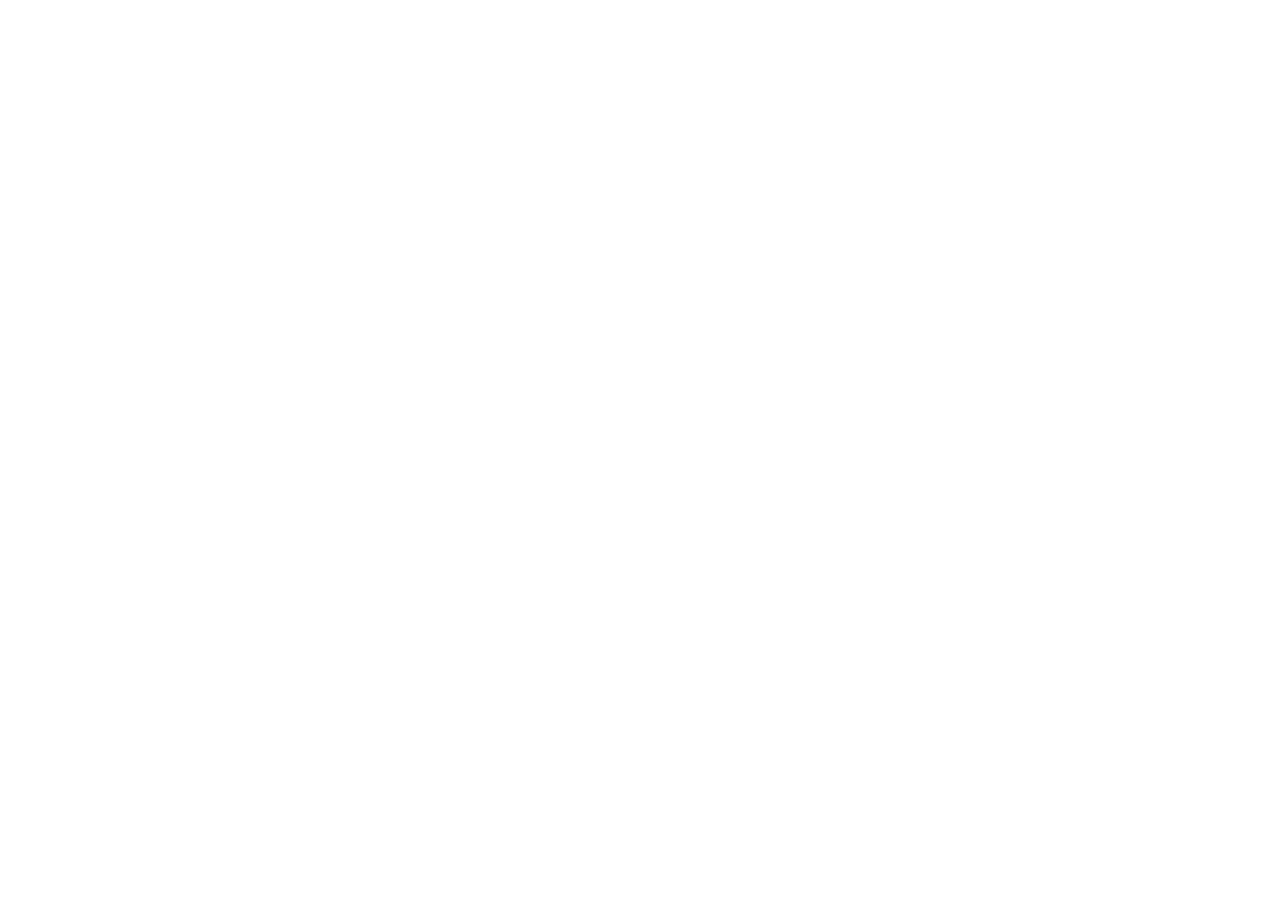
==== index.html @ 68311e2a "Initial commit" ====
<!DOCTYPE html>
<html lang="en">
<head>
  <meta charset="UTF-8">
  <meta name="viewport" content="width=device-width, initial-scale=1.0">
  <meta http-equiv="X-UA-Compatible" content="ie=edge">
  <link rel="stylesheet" href="css/index.css">
  <title>Home</title>
</head>
<body>
  
</body>
</html>
---- css/index.css ----
* {
  margin: 0;
  padding: 0;
  outline: 0;
  background: none;
  border: none;
}

*,
* ::before,
* ::after {
  -webkit-box-sizing: border-box;
          box-sizing: border-box;
}

body {
  color: #3fc208;
}
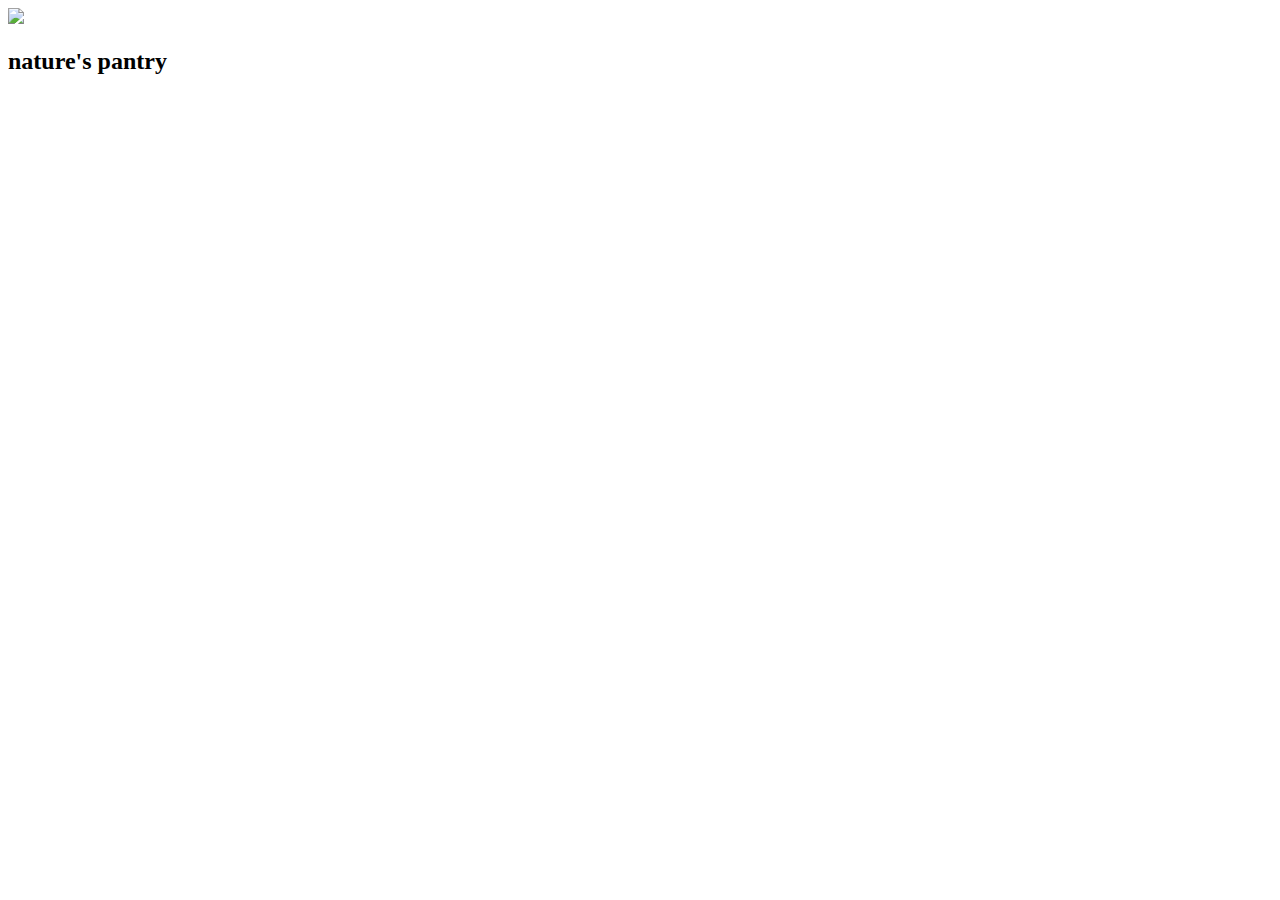
==== commit 66b04ba6: "Add nav and logo for mobile" ====
--- a/index.html
+++ b/index.html
@@ -4,10 +4,20 @@
   <meta charset="UTF-8">
   <meta name="viewport" content="width=device-width, initial-scale=1.0">
   <meta http-equiv="X-UA-Compatible" content="ie=edge">
-  <link rel="stylesheet" href="css/index.css">
+  <link rel="stylesheet" href="css/index.min.css">
+  <link rel="shortcut icon" href="assets/images/logo.png" type="image/x-icon">
   <title>Home</title>
 </head>
 <body>
-  
+  <div class="mobile-nav">
+    <div class="burger-wrapper">
+      <div class="burger-line"></div>
+    </div>
+  </div>
+
+  <div class="logo-wrapper">
+    <img src="assets/images/logo.png">
+    <h2>nature's pantry</h2>
+  </div>
 </body>
 </html>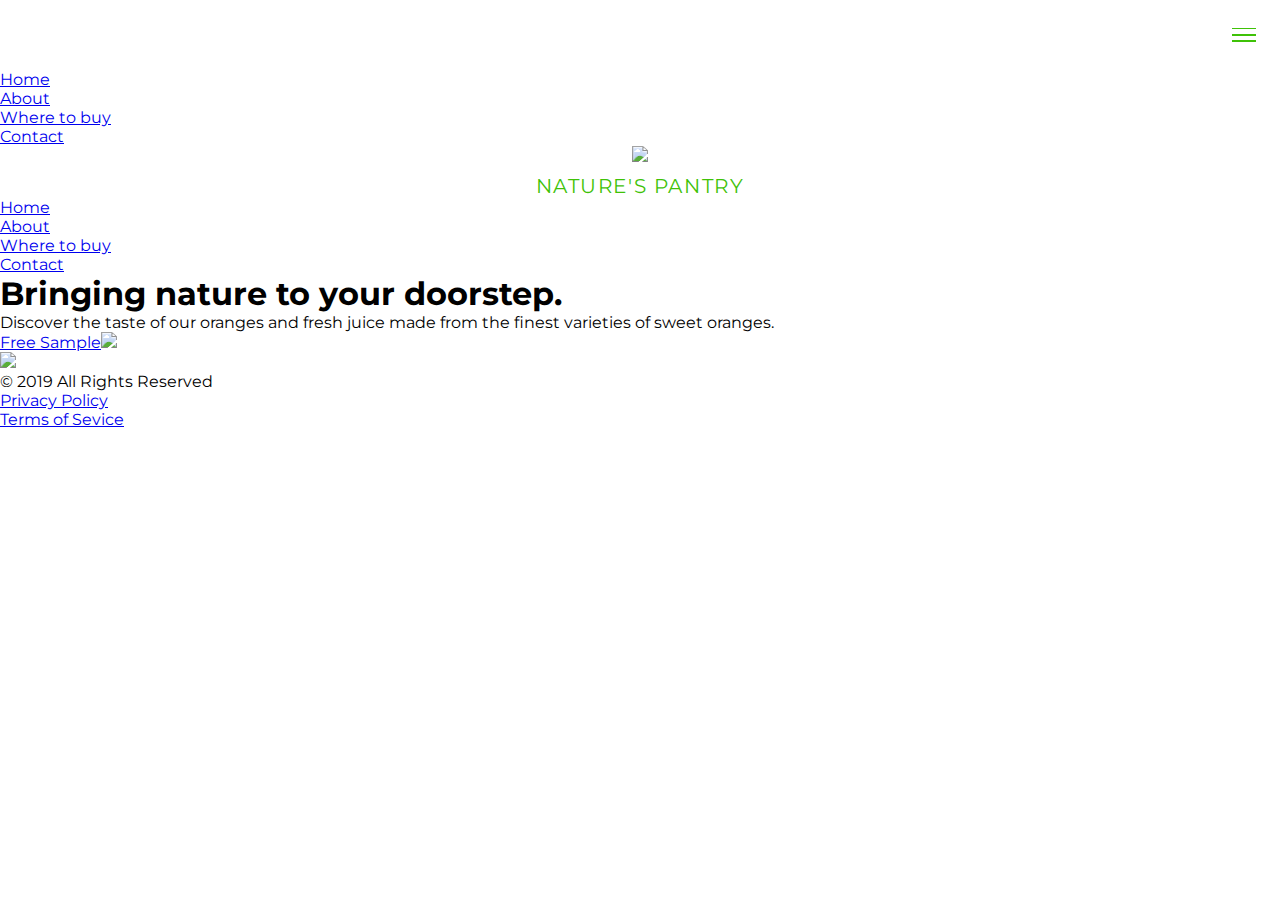
==== commit c2a9e3a6: "Add mobile nav, desktop nav, content and footer" ====
--- a/index.html
+++ b/index.html
@@ -9,15 +9,57 @@
   <title>Home</title>
 </head>
 <body>
-  <div class="mobile-nav">
-    <div class="burger-wrapper">
-      <div class="burger-line"></div>
+  <div class="page-content">
+    <div class="mobile-nav">
+      <div class="burger-wrapper">
+        <div class="burger-line"></div>
+      </div>
+    </div>
+
+    <div class="mobile-nav-menu">
+      <ul>
+        <li><a href="#">Home</a></li>
+        <li><a href="#">About</a></li>
+        <li><a href="#">Where to buy</a></li>
+        <li><a href="#">Contact</a></li>
+      </ul>
+    </div>
+    
+    <div class="logo-wrapper">
+      <img src="assets/images/logo.png">
+      <h2>nature's pantry</h2>
+    </div>
+    
+      <div class="desktop-nav">
+          <ul>
+              <li><a href="#" class="active">Home</a></li>
+              <li><a href="#">About</a></li>
+              <li><a href="#">Where to buy</a></li>
+              <li><a href="#">Contact</a></li>
+            </ul>
+      </div>
+    
+    <div class="main-wrapper">
+      <div class="intro">
+        <h1>Bringing nature to your doorstep.</h1>
+        <p>Discover the taste of our oranges and fresh juice made from the finest varieties of sweet oranges.</p>
+        <a href="#" class="btn">Free Sample<img src="assets/images/arrow.png"></a>
+      </div>
+
+      <div class="image-wrapper">
+        <img src="assets/images/home.jpg">
+      </div>
     </div>
   </div>
-
-  <div class="logo-wrapper">
-    <img src="assets/images/logo.png">
-    <h2>nature's pantry</h2>
-  </div>
+    
+    <div class="footer">
+      <ul>
+        <li>&copy; 2019 All Rights Reserved</li>
+        <li><a href="#">Privacy Policy</a></li>
+        <li><a href="#">Terms of Sevice</a></li>
+      </ul>
+    </div>
+    
+  <script src="js/mobile_nav.js"></script>
 </body>
 </html>--- a/css/index.min.css
+++ b/css/index.min.css
@@ -0,0 +1 @@
+@import url("https://fonts.googleapis.com/css?family=Montserrat:300,400,600");*{margin:0;padding:0;outline:0;background:none;border:none;-webkit-tap-highlight-color:transparent}*,* ::before,* ::after{-webkit-box-sizing:border-box;box-sizing:border-box}.mobile-nav{width:100%;padding:1.5rem;display:-webkit-box;display:-ms-flexbox;display:flex;-webkit-box-pack:end;-ms-flex-pack:end;justify-content:flex-end;-webkit-box-align:center;-ms-flex-align:center;align-items:center}.mobile-nav .burger-wrapper{display:inline-block;padding:10px 0;cursor:pointer}.mobile-nav .burger-wrapper .burger-line{width:1.5rem;height:0.1rem;background-color:#3fc208}.mobile-nav .burger-wrapper .burger-line::before,.mobile-nav .burger-wrapper .burger-line::after{content:'';position:absolute;width:1.5rem;height:0.1rem;background-color:#3fc208;display:block}.mobile-nav .burger-wrapper .burger-line::before{margin:-0.4rem 0}.mobile-nav .burger-wrapper .burger-line::after{margin:0.4rem 0}.logo-wrapper{width:100%;text-align:center}.logo-wrapper img{width:2.5rem}.logo-wrapper h2{margin-top:0.5rem;color:#3fc208;text-transform:uppercase;font-weight:400;font-size:1.25rem;letter-spacing:0.1rem}html,body{width:100%;height:100%}body{font-family:"Montserrat",arial,sans-serif}
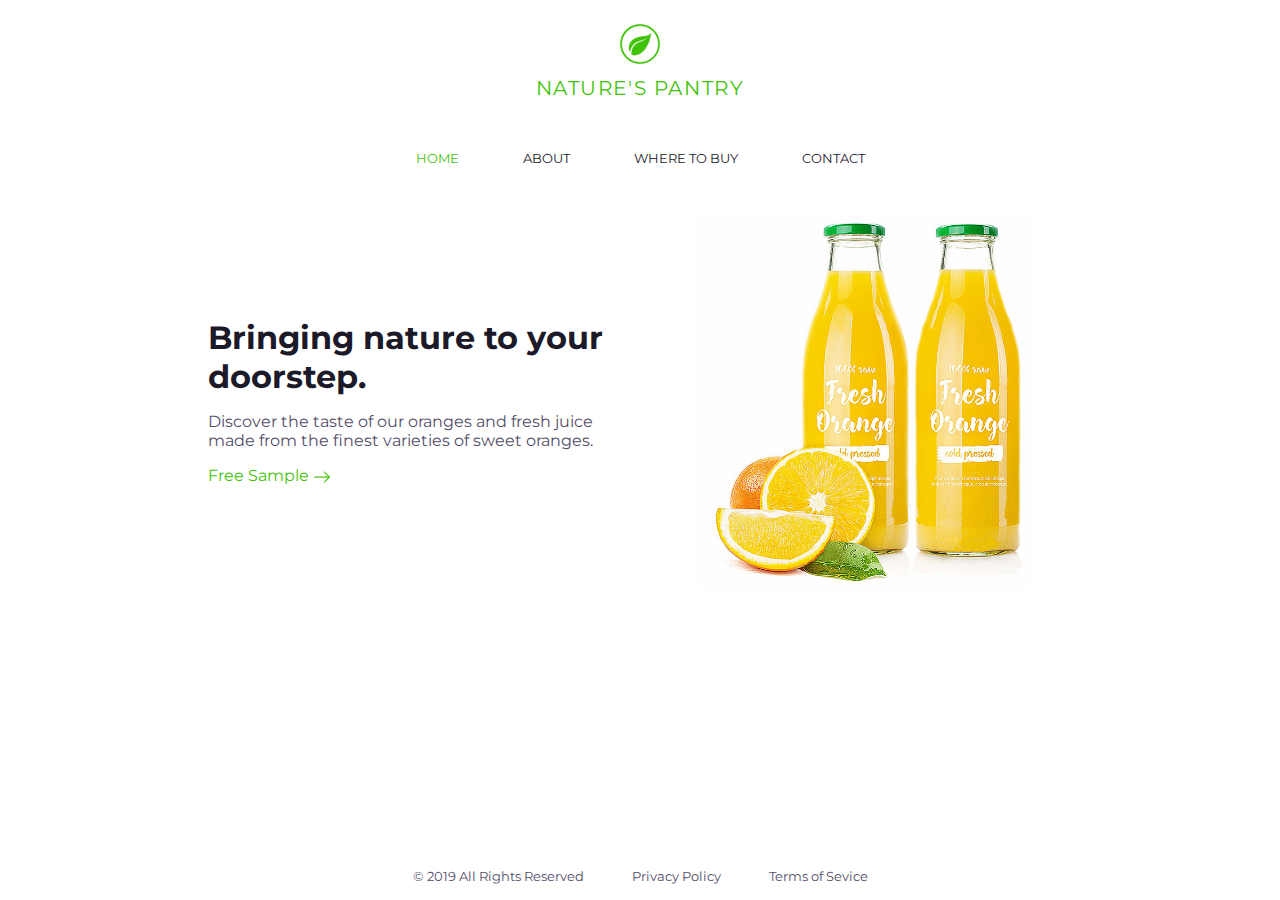
==== commit 7451ad74: "Add id to body for smooth scroll, make burger-wrapper an a tag" ====
--- a/index.html
+++ b/index.html
@@ -8,12 +8,12 @@
   <link rel="shortcut icon" href="assets/images/logo.png" type="image/x-icon">
   <title>Home</title>
 </head>
-<body>
+<body id="top">
   <div class="page-content">
     <div class="mobile-nav">
-      <div class="burger-wrapper">
+      <a href="#top" class="burger-wrapper">
         <div class="burger-line"></div>
-      </div>
+      </a>
     </div>
 
     <div class="mobile-nav-menu">
--- a/css/index.min.css
+++ b/css/index.min.css
@@ -1 +1 @@
-@import url("https://fonts.googleapis.com/css?family=Montserrat:300,400,600");*{margin:0;padding:0;outline:0;background:none;border:none;-webkit-tap-highlight-color:transparent}*,* ::before,* ::after{-webkit-box-sizing:border-box;box-sizing:border-box}.mobile-nav{width:100%;padding:1.5rem;display:-webkit-box;display:-ms-flexbox;display:flex;-webkit-box-pack:end;-ms-flex-pack:end;justify-content:flex-end;-webkit-box-align:center;-ms-flex-align:center;align-items:center}.mobile-nav .burger-wrapper{display:inline-block;padding:10px 0;cursor:pointer}.mobile-nav .burger-wrapper .burger-line{width:1.5rem;height:0.1rem;background-color:#3fc208}.mobile-nav .burger-wrapper .burger-line::before,.mobile-nav .burger-wrapper .burger-line::after{content:'';position:absolute;width:1.5rem;height:0.1rem;background-color:#3fc208;display:block}.mobile-nav .burger-wrapper .burger-line::before{margin:-0.4rem 0}.mobile-nav .burger-wrapper .burger-line::after{margin:0.4rem 0}.logo-wrapper{width:100%;text-align:center}.logo-wrapper img{width:2.5rem}.logo-wrapper h2{margin-top:0.5rem;color:#3fc208;text-transform:uppercase;font-weight:400;font-size:1.25rem;letter-spacing:0.1rem}html,body{width:100%;height:100%}body{font-family:"Montserrat",arial,sans-serif}
+@import url("https://fonts.googleapis.com/css?family=Montserrat:300,400,700");*{margin:0;padding:0;outline:0;background:none;border:none;-webkit-tap-highlight-color:transparent}*,* ::before,* ::after{-webkit-box-sizing:border-box;box-sizing:border-box}html,body{width:100%;height:100vh}.mobile-nav{width:100%;padding-top:1.5rem;padding-right:1.5rem;display:-webkit-box;display:-ms-flexbox;display:flex;-webkit-box-pack:end;-ms-flex-pack:end;justify-content:flex-end;-webkit-box-align:center;-ms-flex-align:center;align-items:center}@media (min-width: 700px){.mobile-nav{display:none}}.burger-wrapper{display:inline-block;padding:10px 0;cursor:pointer;z-index:999}.burger-wrapper .burger-line{width:1.5rem;height:0.1rem;background-color:#3fc208;-webkit-transform:rotate(0);transform:rotate(0);-webkit-transition:-webkit-transform 250ms ease-out;transition:-webkit-transform 250ms ease-out;transition:transform 250ms ease-out;transition:transform 250ms ease-out, -webkit-transform 250ms ease-out}.burger-wrapper .burger-line::before,.burger-wrapper .burger-line::after{content:'';position:absolute;width:1.5rem;height:0.1rem;background-color:#3fc208;-webkit-transform:rotate(0);transform:rotate(0);-webkit-transition:margin-top 250ms ease-out 250ms, -webkit-transform 250ms ease-out;transition:margin-top 250ms ease-out 250ms, -webkit-transform 250ms ease-out;transition:margin-top 250ms ease-out 250ms, transform 250ms ease-out;transition:margin-top 250ms ease-out 250ms, transform 250ms ease-out, -webkit-transform 250ms ease-out}.burger-wrapper .burger-line::before{margin-top:-0.4rem}.burger-wrapper .burger-line::after{margin-top:0.4rem}.mobile-nav-menu{position:fixed;left:0;top:0;width:100%;height:100vh;background-color:#fff;z-index:1;opacity:0;pointer-events:none;-webkit-transition:opacity 250ms linear;transition:opacity 250ms linear}.mobile-nav-menu ul{list-style-type:none;display:-webkit-box;display:-ms-flexbox;display:flex;-webkit-box-orient:vertical;-webkit-box-direction:normal;-ms-flex-direction:column;flex-direction:column;-webkit-box-pack:center;-ms-flex-pack:center;justify-content:center;height:100%}.mobile-nav-menu li{display:block;text-align:center;-webkit-transform:translateX(15px);transform:translateX(15px);opacity:0}.mobile-nav-menu li:not(:last-child){margin-bottom:3rem}.mobile-nav-menu a{text-decoration:none;color:#3fc208;font-size:1rem}body.no-scroll{overflow:hidden}.burger-wrapper.nav-open .burger-line{-webkit-transform:rotate(45deg);transform:rotate(45deg);-webkit-transition:-webkit-transform 250ms ease-out 250ms;transition:-webkit-transform 250ms ease-out 250ms;transition:transform 250ms ease-out 250ms;transition:transform 250ms ease-out 250ms, -webkit-transform 250ms ease-out 250ms}.burger-wrapper.nav-open .burger-line::before,.burger-wrapper.nav-open .burger-line::after{margin-top:0;-webkit-transform:rotate(90deg);transform:rotate(90deg);-webkit-transition:margin-top 250ms ease-out, -webkit-transform 250ms ease-out 250ms;transition:margin-top 250ms ease-out, -webkit-transform 250ms ease-out 250ms;transition:margin-top 250ms ease-out, transform 250ms ease-out 250ms;transition:margin-top 250ms ease-out, transform 250ms ease-out 250ms, -webkit-transform 250ms ease-out 250ms}.mobile-nav-menu.nav-open{opacity:1;pointer-events:all}.mobile-nav-menu.nav-open li{-webkit-transform:translateX(0);transform:translateX(0);opacity:1}.mobile-nav-menu.nav-open li:nth-child(1){-webkit-transition:opacity 100ms linear 250ms, -webkit-transform 200ms ease-out 250ms;transition:opacity 100ms linear 250ms, -webkit-transform 200ms ease-out 250ms;transition:transform 200ms ease-out 250ms, opacity 100ms linear 250ms;transition:transform 200ms ease-out 250ms, opacity 100ms linear 250ms, -webkit-transform 200ms ease-out 250ms}.mobile-nav-menu.nav-open li:nth-child(2){-webkit-transition:opacity 100ms linear 400ms, -webkit-transform 200ms ease-out 400ms;transition:opacity 100ms linear 400ms, -webkit-transform 200ms ease-out 400ms;transition:transform 200ms ease-out 400ms, opacity 100ms linear 400ms;transition:transform 200ms ease-out 400ms, opacity 100ms linear 400ms, -webkit-transform 200ms ease-out 400ms}.mobile-nav-menu.nav-open li:nth-child(3){-webkit-transition:opacity 100ms linear 550ms, -webkit-transform 200ms ease-out 550ms;transition:opacity 100ms linear 550ms, -webkit-transform 200ms ease-out 550ms;transition:transform 200ms ease-out 550ms, opacity 100ms linear 550ms;transition:transform 200ms ease-out 550ms, opacity 100ms linear 550ms, -webkit-transform 200ms ease-out 550ms}.mobile-nav-menu.nav-open li:nth-child(4){-webkit-transition:opacity 100ms linear 700ms, -webkit-transform 200ms ease-out 700ms;transition:opacity 100ms linear 700ms, -webkit-transform 200ms ease-out 700ms;transition:transform 200ms ease-out 700ms, opacity 100ms linear 700ms;transition:transform 200ms ease-out 700ms, opacity 100ms linear 700ms, -webkit-transform 200ms ease-out 700ms}.desktop-nav{padding:3rem 0;display:none}@media (min-width: 700px){.desktop-nav{display:block}}.desktop-nav ul{list-style-type:none;display:-webkit-box;display:-ms-flexbox;display:flex;-webkit-box-pack:center;-ms-flex-pack:center;justify-content:center}.desktop-nav li:not(:last-child){margin-right:4rem}.desktop-nav a{text-decoration:none;color:#1c1929;text-transform:uppercase;-webkit-transition:color 200ms linear;transition:color 200ms linear;font-size:0.8rem}.desktop-nav a.active{color:#3fc208}.desktop-nav a:hover{color:#3fc208}.logo-wrapper{width:100%;text-align:center;padding-top:1.5rem}.logo-wrapper img{width:2.5rem}.logo-wrapper h2{margin-top:0.5rem;color:#3fc208;text-transform:uppercase;font-weight:400;font-size:1.25rem;letter-spacing:0.1rem}.btn{text-decoration:none;color:#3fc208}.btn img{width:1rem;-webkit-transform:translateY(0.1rem);transform:translateY(0.1rem);margin-left:5px;-webkit-transition:margin-left 200ms ease-out;transition:margin-left 200ms ease-out}.btn:hover img{margin-left:15px}.page-content{min-height:100vh;margin-bottom:-3rem}.page-content::after{content:'';display:block;height:3rem}.footer{height:3rem;width:100%;display:-webkit-box;display:-ms-flexbox;display:flex;-webkit-box-align:center;-ms-flex-align:center;align-items:center}.footer ul{width:100%;list-style-type:none;display:-webkit-box;display:-ms-flexbox;display:flex;-webkit-box-pack:center;-ms-flex-pack:center;justify-content:center;-webkit-box-align:center;-ms-flex-align:center;align-items:center;color:#534e69;font-size:0.8rem}.footer li:not(:last-child){margin-right:3rem}.footer a{text-decoration:none;color:#534e69}body{font-family:"Montserrat",arial,sans-serif;overflow:visible}.main-wrapper{margin-top:3rem;padding:0 1.5rem;display:-ms-grid;display:grid;-ms-grid-columns:1fr;grid-template-columns:1fr;grid-gap:2rem}@media (min-width: 500px){.main-wrapper{padding:0 3rem}}@media (min-width: 1000px){.main-wrapper{padding:0 7rem}}@media (min-width: 1200px){.main-wrapper{padding:0 13rem}}@media (min-width: 1400px){.main-wrapper{padding:0 17rem}}@media (min-width: 1800px){.main-wrapper{padding:0 20rem}}@media (min-width: 2000px){.main-wrapper{padding:0 25rem}}@media (min-width: 700px){.main-wrapper{-ms-grid-columns:(1fr)[2];grid-template-columns:repeat(2, 1fr);margin-top:0}}.intro{width:100%;display:-webkit-box;display:-ms-flexbox;display:flex;-webkit-box-orient:vertical;-webkit-box-direction:normal;-ms-flex-direction:column;flex-direction:column;-webkit-box-pack:center;-ms-flex-pack:center;justify-content:center}.intro h1{color:#1c1929;font-size:2rem;font-weight:700;margin-bottom:1rem}.intro p{color:#534e69;font-size:1rem;font-weight:400;margin-bottom:1rem}.image-wrapper{display:-webkit-box;display:-ms-flexbox;display:flex;-webkit-box-pack:center;-ms-flex-pack:center;justify-content:center;-webkit-box-align:center;-ms-flex-align:center;align-items:center}.image-wrapper img{width:80%}
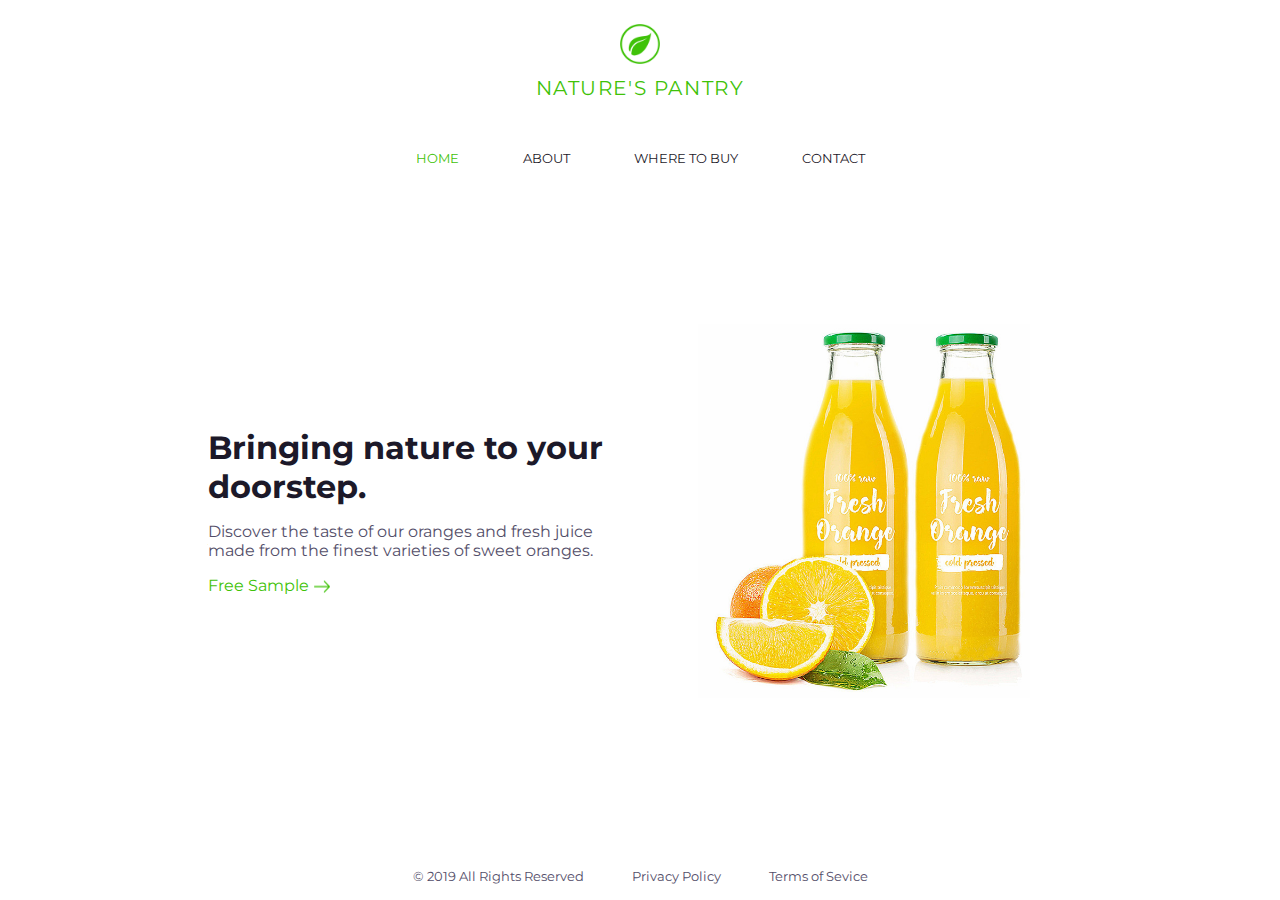
==== commit 2fcf7657: "Refactor nav and content wrappers" ====
--- a/index.html
+++ b/index.html
@@ -8,42 +8,44 @@
   <link rel="shortcut icon" href="assets/images/logo.png" type="image/x-icon">
   <title>Home</title>
 </head>
-<body id="top">
-  <div class="page-content">
+<body>
+  <div class="header">
     <div class="mobile-nav">
-      <a href="#top" class="burger-wrapper">
+      <div class="burger-wrapper">
         <div class="burger-line"></div>
-      </a>
+      </div>
     </div>
 
-    <div class="mobile-nav-menu">
-      <ul>
-        <li><a href="#">Home</a></li>
-        <li><a href="#">About</a></li>
-        <li><a href="#">Where to buy</a></li>
-        <li><a href="#">Contact</a></li>
-      </ul>
-    </div>
-    
     <div class="logo-wrapper">
       <img src="assets/images/logo.png">
       <h2>nature's pantry</h2>
     </div>
-    
-      <div class="desktop-nav">
-          <ul>
-              <li><a href="#" class="active">Home</a></li>
-              <li><a href="#">About</a></li>
-              <li><a href="#">Where to buy</a></li>
-              <li><a href="#">Contact</a></li>
-            </ul>
-      </div>
-    
-    <div class="main-wrapper">
+
+    <div class="desktop-nav">
+        <ul>
+            <li><a href="#" class="active">Home</a></li>
+            <li><a href="#">About</a></li>
+            <li><a href="#">Where to buy</a></li>
+            <li><a href="#">Contact</a></li>
+          </ul>
+    </div>
+  </div> <!--end of header-->
+
+  <div class="mobile-nav-menu">
+    <ul>
+      <li><a href="#">Home</a></li>
+      <li><a href="#">About</a></li>
+      <li><a href="#">Where to buy</a></li>
+      <li><a href="#">Contact</a></li>
+    </ul>
+  </div>
+
+  <div class="page-content">
+    <div class="main-content">
       <div class="intro">
         <h1>Bringing nature to your doorstep.</h1>
         <p>Discover the taste of our oranges and fresh juice made from the finest varieties of sweet oranges.</p>
-        <a href="#" class="btn">Free Sample<img src="assets/images/arrow.png"></a>
+        <div><a href="#" class="btn">Free Sample<img src="assets/images/arrow.png"></a></div>
       </div>
 
       <div class="image-wrapper">
--- a/css/index.min.css
+++ b/css/index.min.css
@@ -1 +1 @@
-@import url("https://fonts.googleapis.com/css?family=Montserrat:300,400,700");*{margin:0;padding:0;outline:0;background:none;border:none;-webkit-tap-highlight-color:transparent}*,* ::before,* ::after{-webkit-box-sizing:border-box;box-sizing:border-box}html,body{width:100%;height:100vh}.mobile-nav{width:100%;padding-top:1.5rem;padding-right:1.5rem;display:-webkit-box;display:-ms-flexbox;display:flex;-webkit-box-pack:end;-ms-flex-pack:end;justify-content:flex-end;-webkit-box-align:center;-ms-flex-align:center;align-items:center}@media (min-width: 700px){.mobile-nav{display:none}}.burger-wrapper{display:inline-block;padding:10px 0;cursor:pointer;z-index:999}.burger-wrapper .burger-line{width:1.5rem;height:0.1rem;background-color:#3fc208;-webkit-transform:rotate(0);transform:rotate(0);-webkit-transition:-webkit-transform 250ms ease-out;transition:-webkit-transform 250ms ease-out;transition:transform 250ms ease-out;transition:transform 250ms ease-out, -webkit-transform 250ms ease-out}.burger-wrapper .burger-line::before,.burger-wrapper .burger-line::after{content:'';position:absolute;width:1.5rem;height:0.1rem;background-color:#3fc208;-webkit-transform:rotate(0);transform:rotate(0);-webkit-transition:margin-top 250ms ease-out 250ms, -webkit-transform 250ms ease-out;transition:margin-top 250ms ease-out 250ms, -webkit-transform 250ms ease-out;transition:margin-top 250ms ease-out 250ms, transform 250ms ease-out;transition:margin-top 250ms ease-out 250ms, transform 250ms ease-out, -webkit-transform 250ms ease-out}.burger-wrapper .burger-line::before{margin-top:-0.4rem}.burger-wrapper .burger-line::after{margin-top:0.4rem}.mobile-nav-menu{position:fixed;left:0;top:0;width:100%;height:100vh;background-color:#fff;z-index:1;opacity:0;pointer-events:none;-webkit-transition:opacity 250ms linear;transition:opacity 250ms linear}.mobile-nav-menu ul{list-style-type:none;display:-webkit-box;display:-ms-flexbox;display:flex;-webkit-box-orient:vertical;-webkit-box-direction:normal;-ms-flex-direction:column;flex-direction:column;-webkit-box-pack:center;-ms-flex-pack:center;justify-content:center;height:100%}.mobile-nav-menu li{display:block;text-align:center;-webkit-transform:translateX(15px);transform:translateX(15px);opacity:0}.mobile-nav-menu li:not(:last-child){margin-bottom:3rem}.mobile-nav-menu a{text-decoration:none;color:#3fc208;font-size:1rem}body.no-scroll{overflow:hidden}.burger-wrapper.nav-open .burger-line{-webkit-transform:rotate(45deg);transform:rotate(45deg);-webkit-transition:-webkit-transform 250ms ease-out 250ms;transition:-webkit-transform 250ms ease-out 250ms;transition:transform 250ms ease-out 250ms;transition:transform 250ms ease-out 250ms, -webkit-transform 250ms ease-out 250ms}.burger-wrapper.nav-open .burger-line::before,.burger-wrapper.nav-open .burger-line::after{margin-top:0;-webkit-transform:rotate(90deg);transform:rotate(90deg);-webkit-transition:margin-top 250ms ease-out, -webkit-transform 250ms ease-out 250ms;transition:margin-top 250ms ease-out, -webkit-transform 250ms ease-out 250ms;transition:margin-top 250ms ease-out, transform 250ms ease-out 250ms;transition:margin-top 250ms ease-out, transform 250ms ease-out 250ms, -webkit-transform 250ms ease-out 250ms}.mobile-nav-menu.nav-open{opacity:1;pointer-events:all}.mobile-nav-menu.nav-open li{-webkit-transform:translateX(0);transform:translateX(0);opacity:1}.mobile-nav-menu.nav-open li:nth-child(1){-webkit-transition:opacity 100ms linear 250ms, -webkit-transform 200ms ease-out 250ms;transition:opacity 100ms linear 250ms, -webkit-transform 200ms ease-out 250ms;transition:transform 200ms ease-out 250ms, opacity 100ms linear 250ms;transition:transform 200ms ease-out 250ms, opacity 100ms linear 250ms, -webkit-transform 200ms ease-out 250ms}.mobile-nav-menu.nav-open li:nth-child(2){-webkit-transition:opacity 100ms linear 400ms, -webkit-transform 200ms ease-out 400ms;transition:opacity 100ms linear 400ms, -webkit-transform 200ms ease-out 400ms;transition:transform 200ms ease-out 400ms, opacity 100ms linear 400ms;transition:transform 200ms ease-out 400ms, opacity 100ms linear 400ms, -webkit-transform 200ms ease-out 400ms}.mobile-nav-menu.nav-open li:nth-child(3){-webkit-transition:opacity 100ms linear 550ms, -webkit-transform 200ms ease-out 550ms;transition:opacity 100ms linear 550ms, -webkit-transform 200ms ease-out 550ms;transition:transform 200ms ease-out 550ms, opacity 100ms linear 550ms;transition:transform 200ms ease-out 550ms, opacity 100ms linear 550ms, -webkit-transform 200ms ease-out 550ms}.mobile-nav-menu.nav-open li:nth-child(4){-webkit-transition:opacity 100ms linear 700ms, -webkit-transform 200ms ease-out 700ms;transition:opacity 100ms linear 700ms, -webkit-transform 200ms ease-out 700ms;transition:transform 200ms ease-out 700ms, opacity 100ms linear 700ms;transition:transform 200ms ease-out 700ms, opacity 100ms linear 700ms, -webkit-transform 200ms ease-out 700ms}.desktop-nav{padding:3rem 0;display:none}@media (min-width: 700px){.desktop-nav{display:block}}.desktop-nav ul{list-style-type:none;display:-webkit-box;display:-ms-flexbox;display:flex;-webkit-box-pack:center;-ms-flex-pack:center;justify-content:center}.desktop-nav li:not(:last-child){margin-right:4rem}.desktop-nav a{text-decoration:none;color:#1c1929;text-transform:uppercase;-webkit-transition:color 200ms linear;transition:color 200ms linear;font-size:0.8rem}.desktop-nav a.active{color:#3fc208}.desktop-nav a:hover{color:#3fc208}.logo-wrapper{width:100%;text-align:center;padding-top:1.5rem}.logo-wrapper img{width:2.5rem}.logo-wrapper h2{margin-top:0.5rem;color:#3fc208;text-transform:uppercase;font-weight:400;font-size:1.25rem;letter-spacing:0.1rem}.btn{text-decoration:none;color:#3fc208}.btn img{width:1rem;-webkit-transform:translateY(0.1rem);transform:translateY(0.1rem);margin-left:5px;-webkit-transition:margin-left 200ms ease-out;transition:margin-left 200ms ease-out}.btn:hover img{margin-left:15px}.page-content{min-height:100vh;margin-bottom:-3rem}.page-content::after{content:'';display:block;height:3rem}.footer{height:3rem;width:100%;display:-webkit-box;display:-ms-flexbox;display:flex;-webkit-box-align:center;-ms-flex-align:center;align-items:center}.footer ul{width:100%;list-style-type:none;display:-webkit-box;display:-ms-flexbox;display:flex;-webkit-box-pack:center;-ms-flex-pack:center;justify-content:center;-webkit-box-align:center;-ms-flex-align:center;align-items:center;color:#534e69;font-size:0.8rem}.footer li:not(:last-child){margin-right:3rem}.footer a{text-decoration:none;color:#534e69}body{font-family:"Montserrat",arial,sans-serif;overflow:visible}.main-wrapper{margin-top:3rem;padding:0 1.5rem;display:-ms-grid;display:grid;-ms-grid-columns:1fr;grid-template-columns:1fr;grid-gap:2rem}@media (min-width: 500px){.main-wrapper{padding:0 3rem}}@media (min-width: 1000px){.main-wrapper{padding:0 7rem}}@media (min-width: 1200px){.main-wrapper{padding:0 13rem}}@media (min-width: 1400px){.main-wrapper{padding:0 17rem}}@media (min-width: 1800px){.main-wrapper{padding:0 20rem}}@media (min-width: 2000px){.main-wrapper{padding:0 25rem}}@media (min-width: 700px){.main-wrapper{-ms-grid-columns:(1fr)[2];grid-template-columns:repeat(2, 1fr);margin-top:0}}.intro{width:100%;display:-webkit-box;display:-ms-flexbox;display:flex;-webkit-box-orient:vertical;-webkit-box-direction:normal;-ms-flex-direction:column;flex-direction:column;-webkit-box-pack:center;-ms-flex-pack:center;justify-content:center}.intro h1{color:#1c1929;font-size:2rem;font-weight:700;margin-bottom:1rem}.intro p{color:#534e69;font-size:1rem;font-weight:400;margin-bottom:1rem}.image-wrapper{display:-webkit-box;display:-ms-flexbox;display:flex;-webkit-box-pack:center;-ms-flex-pack:center;justify-content:center;-webkit-box-align:center;-ms-flex-align:center;align-items:center}.image-wrapper img{width:80%}
+@import url("https://fonts.googleapis.com/css?family=Montserrat:300,400,700");*{margin:0;padding:0;outline:0;background:none;border:none;-webkit-tap-highlight-color:transparent}*,* ::before,* ::after{-webkit-box-sizing:border-box;box-sizing:border-box}html,body{width:100%;height:100vh}.header{position:absolute;width:100%;top:0;left:0;height:150px}@media (min-width: 700px){.header{height:170px}}.mobile-nav{width:100%;padding-top:1.5rem;padding-right:1.5rem;display:-webkit-box;display:-ms-flexbox;display:flex;-webkit-box-pack:end;-ms-flex-pack:end;justify-content:flex-end}@media (min-width: 700px){.mobile-nav{display:none}}.burger-wrapper{display:inline-block;padding:7px 0;z-index:999}.burger-wrapper .burger-line{width:1.5rem;height:0.1rem;background-color:#3fc208;-webkit-transform:rotate(0);transform:rotate(0);-webkit-transition:-webkit-transform 250ms ease-out;transition:-webkit-transform 250ms ease-out;transition:transform 250ms ease-out;transition:transform 250ms ease-out, -webkit-transform 250ms ease-out}.burger-wrapper .burger-line::before,.burger-wrapper .burger-line::after{content:'';position:absolute;width:1.5rem;height:0.1rem;background-color:#3fc208;-webkit-transform:rotate(0);transform:rotate(0);-webkit-transition:margin-top 250ms ease-out 250ms, -webkit-transform 250ms ease-out;transition:margin-top 250ms ease-out 250ms, -webkit-transform 250ms ease-out;transition:margin-top 250ms ease-out 250ms, transform 250ms ease-out;transition:margin-top 250ms ease-out 250ms, transform 250ms ease-out, -webkit-transform 250ms ease-out}.burger-wrapper .burger-line::before{margin-top:-0.4rem}.burger-wrapper .burger-line::after{margin-top:0.4rem}.mobile-nav-menu{position:fixed;top:0;left:0;width:100%;height:100vh;background-color:#fff;z-index:1;opacity:0;pointer-events:none;-webkit-transition:opacity 250ms linear;transition:opacity 250ms linear}.mobile-nav-menu ul{list-style-type:none;display:-webkit-box;display:-ms-flexbox;display:flex;-webkit-box-orient:vertical;-webkit-box-direction:normal;-ms-flex-direction:column;flex-direction:column;-webkit-box-pack:center;-ms-flex-pack:center;justify-content:center;height:100%}.mobile-nav-menu li{display:block;text-align:center;-webkit-transform:translateX(15px);transform:translateX(15px);opacity:0}.mobile-nav-menu li:not(:last-child){margin-bottom:3rem}.mobile-nav-menu a{text-decoration:none;color:#3fc208;font-size:1rem}body.no-scroll{overflow:hidden}.burger-wrapper.nav-open .burger-line{-webkit-transform:rotate(45deg);transform:rotate(45deg);-webkit-transition:-webkit-transform 250ms ease-out 250ms;transition:-webkit-transform 250ms ease-out 250ms;transition:transform 250ms ease-out 250ms;transition:transform 250ms ease-out 250ms, -webkit-transform 250ms ease-out 250ms}.burger-wrapper.nav-open .burger-line::before,.burger-wrapper.nav-open .burger-line::after{margin-top:0;-webkit-transform:rotate(90deg);transform:rotate(90deg);-webkit-transition:margin-top 250ms ease-out, -webkit-transform 250ms ease-out 250ms;transition:margin-top 250ms ease-out, -webkit-transform 250ms ease-out 250ms;transition:margin-top 250ms ease-out, transform 250ms ease-out 250ms;transition:margin-top 250ms ease-out, transform 250ms ease-out 250ms, -webkit-transform 250ms ease-out 250ms}.mobile-nav-menu.nav-open{opacity:1;pointer-events:all}.mobile-nav-menu.nav-open li{-webkit-transform:translateX(0);transform:translateX(0);opacity:1}.mobile-nav-menu.nav-open li:nth-child(1){-webkit-transition:opacity 100ms linear 250ms, -webkit-transform 200ms ease-out 250ms;transition:opacity 100ms linear 250ms, -webkit-transform 200ms ease-out 250ms;transition:transform 200ms ease-out 250ms, opacity 100ms linear 250ms;transition:transform 200ms ease-out 250ms, opacity 100ms linear 250ms, -webkit-transform 200ms ease-out 250ms}.mobile-nav-menu.nav-open li:nth-child(2){-webkit-transition:opacity 100ms linear 400ms, -webkit-transform 200ms ease-out 400ms;transition:opacity 100ms linear 400ms, -webkit-transform 200ms ease-out 400ms;transition:transform 200ms ease-out 400ms, opacity 100ms linear 400ms;transition:transform 200ms ease-out 400ms, opacity 100ms linear 400ms, -webkit-transform 200ms ease-out 400ms}.mobile-nav-menu.nav-open li:nth-child(3){-webkit-transition:opacity 100ms linear 550ms, -webkit-transform 200ms ease-out 550ms;transition:opacity 100ms linear 550ms, -webkit-transform 200ms ease-out 550ms;transition:transform 200ms ease-out 550ms, opacity 100ms linear 550ms;transition:transform 200ms ease-out 550ms, opacity 100ms linear 550ms, -webkit-transform 200ms ease-out 550ms}.mobile-nav-menu.nav-open li:nth-child(4){-webkit-transition:opacity 100ms linear 700ms, -webkit-transform 200ms ease-out 700ms;transition:opacity 100ms linear 700ms, -webkit-transform 200ms ease-out 700ms;transition:transform 200ms ease-out 700ms, opacity 100ms linear 700ms;transition:transform 200ms ease-out 700ms, opacity 100ms linear 700ms, -webkit-transform 200ms ease-out 700ms}.desktop-nav{padding-top:3rem;display:none}@media (min-width: 700px){.desktop-nav{display:block}}.desktop-nav ul{list-style-type:none;display:-webkit-box;display:-ms-flexbox;display:flex;-webkit-box-pack:center;-ms-flex-pack:center;justify-content:center}.desktop-nav li:not(:last-child){margin-right:4rem}.desktop-nav a{text-decoration:none;color:#1c1929;text-transform:uppercase;font-size:0.8rem;-webkit-transition:color 200ms linear;transition:color 200ms linear}.desktop-nav a:hover{color:#3fc208}.desktop-nav a.active{color:#3fc208}.logo-wrapper{width:100%;text-align:center;padding-top:1.5rem}.logo-wrapper img{width:2.5rem}.logo-wrapper h2{margin-top:0.5rem;color:#3fc208;text-transform:uppercase;font-weight:400;font-size:1.25rem;letter-spacing:0.1rem}.btn{text-decoration:none;color:#3fc208}.btn img{width:1rem;-webkit-transform:translateY(0.1rem);transform:translateY(0.1rem);margin-left:5px;-webkit-transition:margin-left 200ms ease-out;transition:margin-left 200ms ease-out}.btn:hover img{margin-left:15px}.page-content{min-height:100vh;margin-bottom:-3rem}.page-content::after{content:'';display:block;height:3rem}.footer{height:3rem;width:100%;display:-webkit-box;display:-ms-flexbox;display:flex;-webkit-box-align:center;-ms-flex-align:center;align-items:center}.footer ul{width:100%;list-style-type:none;display:-webkit-box;display:-ms-flexbox;display:flex;-webkit-box-pack:center;-ms-flex-pack:center;justify-content:center;-webkit-box-align:center;-ms-flex-align:center;align-items:center;color:#534e69;font-size:0.5rem}@media (min-width: 700px){.footer ul{font-size:0.8rem}}.footer li:not(:last-child){margin-right:1.5rem}@media (min-width: 700px){.footer li:not(:last-child){margin-right:3rem}}.footer a{text-decoration:none;color:#534e69;-webkit-transition:color 200ms linear;transition:color 200ms linear}.footer a:hover{color:#3fc208}body{font-family:"Montserrat",arial,sans-serif;overflow:visible}.main-content{height:unset;padding-left:1.5rem;padding-right:1.5rem;padding-top:200px;display:-ms-grid;display:grid;-ms-grid-columns:1fr;grid-template-columns:1fr;grid-gap:2rem}@media (min-width: 500px){.main-content{padding-left:3rem;padding-right:3rem}}@media (min-width: 1000px){.main-content{padding-left:7rem;padding-right:7rem}}@media (min-width: 1200px){.main-content{padding-left:13rem;padding-right:13rem}}@media (min-width: 1400px){.main-content{padding-left:17rem;padding-right:17rem}}@media (min-width: 1800px){.main-content{padding-left:20rem;padding-right:20rem}}@media (min-width: 2000px){.main-content{padding-left:25rem;padding-right:25rem}}@media (min-width: 700px){.main-content{height:100vh;padding-top:170px;-ms-grid-columns:(1fr)[2];grid-template-columns:repeat(2, 1fr);padding-bottom:3rem;margin-bottom:-3rem}}.intro{width:100%;display:-webkit-box;display:-ms-flexbox;display:flex;-webkit-box-orient:vertical;-webkit-box-direction:normal;-ms-flex-direction:column;flex-direction:column;-webkit-box-pack:center;-ms-flex-pack:center;justify-content:center}.intro h1{color:#1c1929;font-size:2rem;font-weight:700;margin-bottom:1rem}.intro p{color:#534e69;font-size:1rem;font-weight:400;margin-bottom:1rem}.image-wrapper{display:-webkit-box;display:-ms-flexbox;display:flex;-webkit-box-pack:center;-ms-flex-pack:center;justify-content:center;-webkit-box-align:center;-ms-flex-align:center;align-items:center}.image-wrapper img{width:80%}
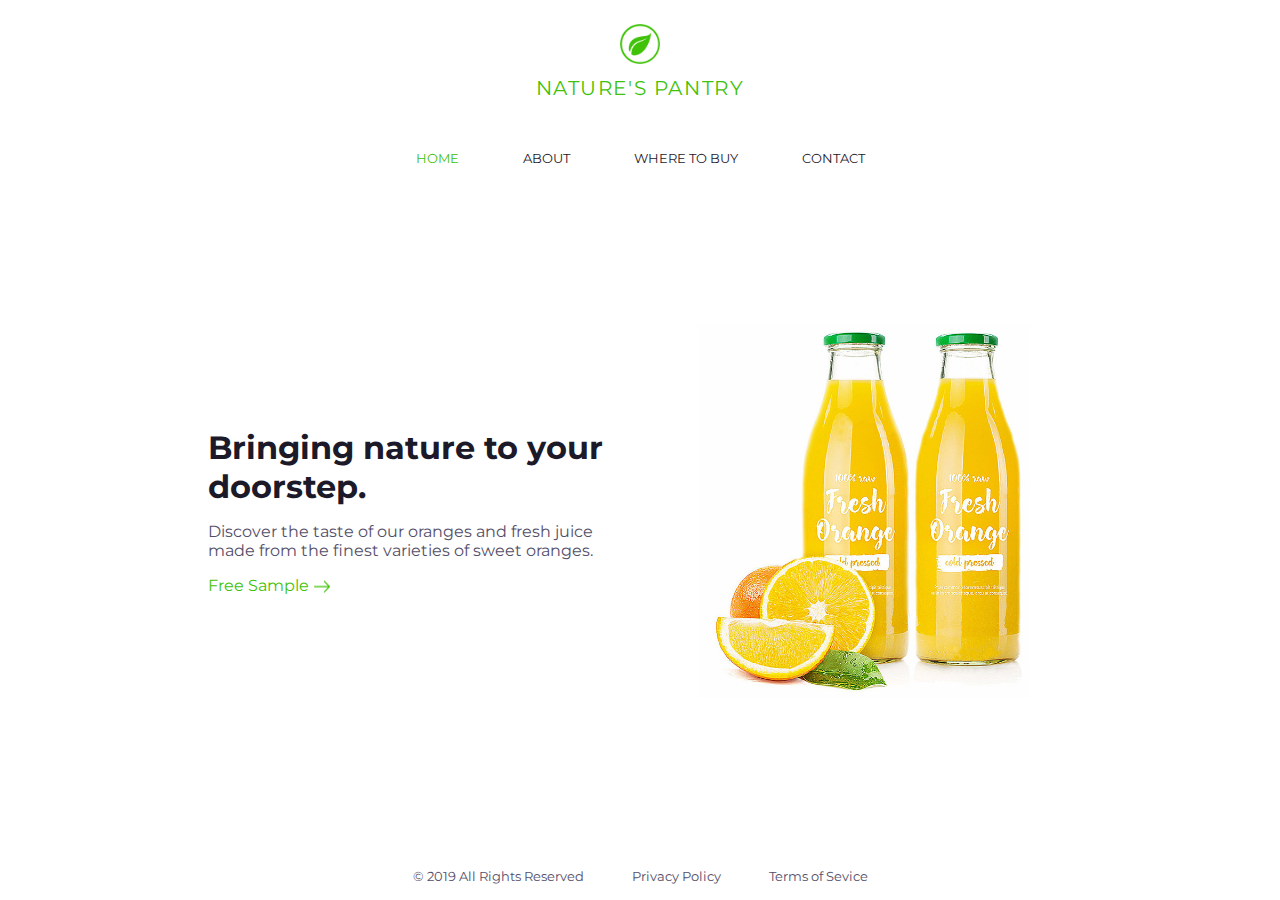
==== commit e7ac7977: "Rename files, add index for about" ====
--- a/index.html
+++ b/index.html
@@ -4,7 +4,7 @@
   <meta charset="UTF-8">
   <meta name="viewport" content="width=device-width, initial-scale=1.0">
   <meta http-equiv="X-UA-Compatible" content="ie=edge">
-  <link rel="stylesheet" href="css/index.min.css">
+  <link rel="stylesheet" href="css/home.min.css">
   <link rel="shortcut icon" href="assets/images/logo.png" type="image/x-icon">
   <title>Home</title>
 </head>
--- a/css/home.min.css
+++ b/css/home.min.css
@@ -0,0 +1 @@
+@import url("https://fonts.googleapis.com/css?family=Montserrat:300,400,700");*{margin:0;padding:0;outline:0;background:none;border:none;-webkit-tap-highlight-color:transparent}*,* ::before,* ::after{-webkit-box-sizing:border-box;box-sizing:border-box}html,body{width:100%;height:100vh}.header{position:absolute;width:100%;top:0;left:0;height:150px}@media (min-width: 700px){.header{height:170px}}.mobile-nav{width:100%;padding-top:1.5rem;padding-right:1.5rem;display:-webkit-box;display:-ms-flexbox;display:flex;-webkit-box-pack:end;-ms-flex-pack:end;justify-content:flex-end}@media (min-width: 700px){.mobile-nav{display:none}}.burger-wrapper{display:inline-block;padding:7px 0;z-index:999}.burger-wrapper .burger-line{width:1.5rem;height:0.1rem;background-color:#3fc208;-webkit-transform:rotate(0);transform:rotate(0);-webkit-transition:-webkit-transform 250ms ease-out;transition:-webkit-transform 250ms ease-out;transition:transform 250ms ease-out;transition:transform 250ms ease-out, -webkit-transform 250ms ease-out}.burger-wrapper .burger-line::before,.burger-wrapper .burger-line::after{content:'';position:absolute;width:1.5rem;height:0.1rem;background-color:#3fc208;-webkit-transform:rotate(0);transform:rotate(0);-webkit-transition:margin-top 250ms ease-out 250ms, -webkit-transform 250ms ease-out;transition:margin-top 250ms ease-out 250ms, -webkit-transform 250ms ease-out;transition:margin-top 250ms ease-out 250ms, transform 250ms ease-out;transition:margin-top 250ms ease-out 250ms, transform 250ms ease-out, -webkit-transform 250ms ease-out}.burger-wrapper .burger-line::before{margin-top:-0.4rem}.burger-wrapper .burger-line::after{margin-top:0.4rem}.mobile-nav-menu{position:fixed;top:0;left:0;width:100%;height:100vh;background-color:#fff;z-index:1;opacity:0;pointer-events:none;-webkit-transition:opacity 250ms linear;transition:opacity 250ms linear}.mobile-nav-menu ul{list-style-type:none;display:-webkit-box;display:-ms-flexbox;display:flex;-webkit-box-orient:vertical;-webkit-box-direction:normal;-ms-flex-direction:column;flex-direction:column;-webkit-box-pack:center;-ms-flex-pack:center;justify-content:center;height:100%}.mobile-nav-menu li{display:block;text-align:center;-webkit-transform:translateX(15px);transform:translateX(15px);opacity:0}.mobile-nav-menu li:not(:last-child){margin-bottom:3rem}.mobile-nav-menu a{text-decoration:none;color:#3fc208;font-size:1rem}body.no-scroll{overflow:hidden}.burger-wrapper.nav-open .burger-line{-webkit-transform:rotate(45deg);transform:rotate(45deg);-webkit-transition:-webkit-transform 250ms ease-out 250ms;transition:-webkit-transform 250ms ease-out 250ms;transition:transform 250ms ease-out 250ms;transition:transform 250ms ease-out 250ms, -webkit-transform 250ms ease-out 250ms}.burger-wrapper.nav-open .burger-line::before,.burger-wrapper.nav-open .burger-line::after{margin-top:0;-webkit-transform:rotate(90deg);transform:rotate(90deg);-webkit-transition:margin-top 250ms ease-out, -webkit-transform 250ms ease-out 250ms;transition:margin-top 250ms ease-out, -webkit-transform 250ms ease-out 250ms;transition:margin-top 250ms ease-out, transform 250ms ease-out 250ms;transition:margin-top 250ms ease-out, transform 250ms ease-out 250ms, -webkit-transform 250ms ease-out 250ms}.mobile-nav-menu.nav-open{opacity:1;pointer-events:all}.mobile-nav-menu.nav-open li{-webkit-transform:translateX(0);transform:translateX(0);opacity:1}.mobile-nav-menu.nav-open li:nth-child(1){-webkit-transition:opacity 100ms linear 250ms, -webkit-transform 200ms ease-out 250ms;transition:opacity 100ms linear 250ms, -webkit-transform 200ms ease-out 250ms;transition:transform 200ms ease-out 250ms, opacity 100ms linear 250ms;transition:transform 200ms ease-out 250ms, opacity 100ms linear 250ms, -webkit-transform 200ms ease-out 250ms}.mobile-nav-menu.nav-open li:nth-child(2){-webkit-transition:opacity 100ms linear 400ms, -webkit-transform 200ms ease-out 400ms;transition:opacity 100ms linear 400ms, -webkit-transform 200ms ease-out 400ms;transition:transform 200ms ease-out 400ms, opacity 100ms linear 400ms;transition:transform 200ms ease-out 400ms, opacity 100ms linear 400ms, -webkit-transform 200ms ease-out 400ms}.mobile-nav-menu.nav-open li:nth-child(3){-webkit-transition:opacity 100ms linear 550ms, -webkit-transform 200ms ease-out 550ms;transition:opacity 100ms linear 550ms, -webkit-transform 200ms ease-out 550ms;transition:transform 200ms ease-out 550ms, opacity 100ms linear 550ms;transition:transform 200ms ease-out 550ms, opacity 100ms linear 550ms, -webkit-transform 200ms ease-out 550ms}.mobile-nav-menu.nav-open li:nth-child(4){-webkit-transition:opacity 100ms linear 700ms, -webkit-transform 200ms ease-out 700ms;transition:opacity 100ms linear 700ms, -webkit-transform 200ms ease-out 700ms;transition:transform 200ms ease-out 700ms, opacity 100ms linear 700ms;transition:transform 200ms ease-out 700ms, opacity 100ms linear 700ms, -webkit-transform 200ms ease-out 700ms}.desktop-nav{padding-top:3rem;display:none}@media (min-width: 700px){.desktop-nav{display:block}}.desktop-nav ul{list-style-type:none;display:-webkit-box;display:-ms-flexbox;display:flex;-webkit-box-pack:center;-ms-flex-pack:center;justify-content:center}.desktop-nav li:not(:last-child){margin-right:4rem}.desktop-nav a{text-decoration:none;color:#1c1929;text-transform:uppercase;font-size:0.8rem;-webkit-transition:color 200ms linear;transition:color 200ms linear}.desktop-nav a:hover{color:#3fc208}.desktop-nav a.active{color:#3fc208}.logo-wrapper{width:100%;text-align:center;padding-top:1.5rem}.logo-wrapper img{width:2.5rem}.logo-wrapper h2{margin-top:0.5rem;color:#3fc208;text-transform:uppercase;font-weight:400;font-size:1.25rem;letter-spacing:0.1rem}.btn{text-decoration:none;color:#3fc208}.btn img{width:1rem;-webkit-transform:translateY(0.1rem);transform:translateY(0.1rem);margin-left:5px;-webkit-transition:margin-left 200ms ease-out;transition:margin-left 200ms ease-out}.btn:hover img{margin-left:15px}.page-content{min-height:100vh;margin-bottom:-3rem}.page-content::after{content:'';display:block;height:3rem}.footer{height:3rem;width:100%;display:-webkit-box;display:-ms-flexbox;display:flex;-webkit-box-align:center;-ms-flex-align:center;align-items:center}.footer ul{width:100%;list-style-type:none;display:-webkit-box;display:-ms-flexbox;display:flex;-webkit-box-pack:center;-ms-flex-pack:center;justify-content:center;-webkit-box-align:center;-ms-flex-align:center;align-items:center;color:#534e69;font-size:0.5rem}@media (min-width: 700px){.footer ul{font-size:0.8rem}}.footer li:not(:last-child){margin-right:1.5rem}@media (min-width: 700px){.footer li:not(:last-child){margin-right:3rem}}.footer a{text-decoration:none;color:#534e69;-webkit-transition:color 200ms linear;transition:color 200ms linear}.footer a:hover{color:#3fc208}body{font-family:"Montserrat",arial,sans-serif;overflow:visible}.main-content{height:unset;padding-left:1.5rem;padding-right:1.5rem;padding-top:200px;display:-ms-grid;display:grid;-ms-grid-columns:1fr;grid-template-columns:1fr;grid-gap:2rem}@media (min-width: 500px){.main-content{padding-left:3rem;padding-right:3rem}}@media (min-width: 1000px){.main-content{padding-left:7rem;padding-right:7rem}}@media (min-width: 1200px){.main-content{padding-left:13rem;padding-right:13rem}}@media (min-width: 1400px){.main-content{padding-left:17rem;padding-right:17rem}}@media (min-width: 1800px){.main-content{padding-left:20rem;padding-right:20rem}}@media (min-width: 2000px){.main-content{padding-left:25rem;padding-right:25rem}}@media (min-width: 700px){.main-content{height:100vh;padding-top:170px;-ms-grid-columns:(1fr)[2];grid-template-columns:repeat(2, 1fr);padding-bottom:3rem;margin-bottom:-3rem}}.intro{width:100%;display:-webkit-box;display:-ms-flexbox;display:flex;-webkit-box-orient:vertical;-webkit-box-direction:normal;-ms-flex-direction:column;flex-direction:column;-webkit-box-pack:center;-ms-flex-pack:center;justify-content:center}.intro h1{color:#1c1929;font-size:2rem;font-weight:700;margin-bottom:1rem}.intro p{color:#534e69;font-size:1rem;font-weight:400;margin-bottom:1rem}.image-wrapper{display:-webkit-box;display:-ms-flexbox;display:flex;-webkit-box-pack:center;-ms-flex-pack:center;justify-content:center;-webkit-box-align:center;-ms-flex-align:center;align-items:center}.image-wrapper img{width:80%}
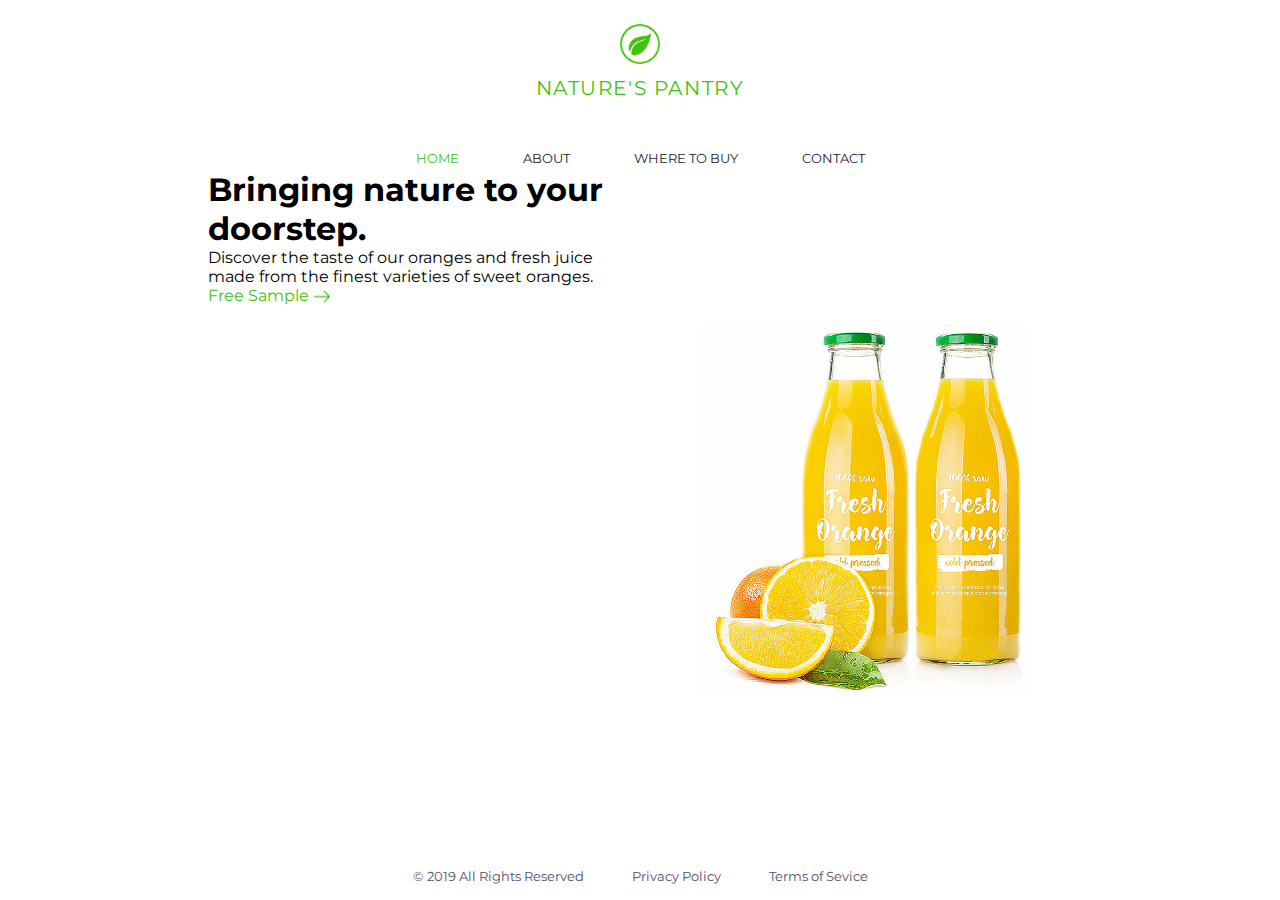
==== commit cb569a95: "link up desktop and mobile nav" ====
--- a/index.html
+++ b/index.html
@@ -23,26 +23,26 @@
 
     <div class="desktop-nav">
         <ul>
-            <li><a href="#" class="active">Home</a></li>
-            <li><a href="#">About</a></li>
-            <li><a href="#">Where to buy</a></li>
-            <li><a href="#">Contact</a></li>
+            <li><a href="./" class="active">Home</a></li>
+            <li><a href="about/">About</a></li>
+            <li><a href="where_to_buy/">Where to buy</a></li>
+            <li><a href="contact/">Contact</a></li>
           </ul>
     </div>
   </div> <!--end of header-->
 
   <div class="mobile-nav-menu">
     <ul>
-      <li><a href="#">Home</a></li>
-      <li><a href="#">About</a></li>
-      <li><a href="#">Where to buy</a></li>
-      <li><a href="#">Contact</a></li>
+      <li><a href="./">Home</a></li>
+      <li><a href="about/">About</a></li>
+      <li><a href="where_to_buy/">Where to buy</a></li>
+      <li><a href="contact/">Contact</a></li>
     </ul>
   </div>
 
   <div class="page-content">
     <div class="main-content">
-      <div class="intro">
+      <div class="section">
         <h1>Bringing nature to your doorstep.</h1>
         <p>Discover the taste of our oranges and fresh juice made from the finest varieties of sweet oranges.</p>
         <div><a href="#" class="btn">Free Sample<img src="assets/images/arrow.png"></a></div>
